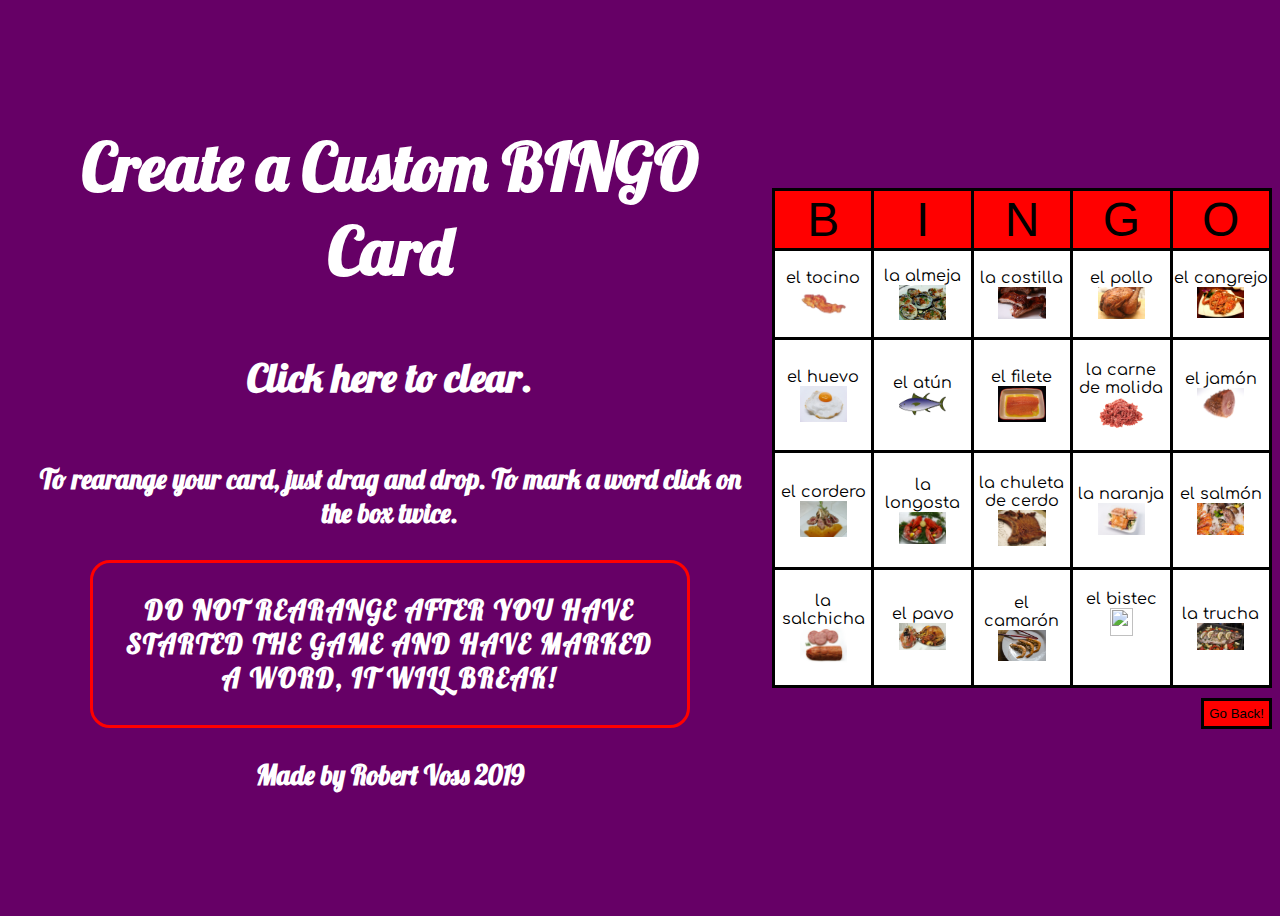
==== Meats.html @ c434f72e "Added Meats and fixed vegetables" ====
<html>
<html lang="en">
<head>
    <link href="https://fonts.googleapis.com/css?family=Comfortaa|Lobster" rel="stylesheet">
<meta charset="utf-8" />

<title>Bingo</title>

<link rel="stylesheet" type="text/css" href="bingocss.css" />

</head>

<body>
        <div id="header">
                <h1>Create a Custom BINGO Card</h1>
                <h6 class="clear" onclick="location = location">Click here to clear.</h6>
                <div class="footer">
                        <p>To rearange your card, just drag and drop.  To mark a word click on the box twice.</p>
                        <p class="warning">DO NOT REARANGE AFTER YOU HAVE STARTED THE GAME AND HAVE MARKED A WORD, IT WILL BREAK!</p>
                        <p>Made by Robert Voss 2019</p>
                    </div>
                
              </div>
              <div id="content">
                  <table id="bingotable">
                      <thead>
                      <tr class="bingo">
                          <th class="orange">B</th>
                          <th class="orange">I</th>
                          <th class="orange">N</th>
                          <th class="orange">G</th>
                          <th class="orange">O</th>
                      </tr>
                    </thead>
                      <tbody id="words">
                      <tr>
                          <td onclick="if (this.bgColor=='#f2f2f2'){this.bgColor='#0080ff'} else {this.bgColor='#f2f2f2'}" class="words" draggable="true" >el tocino <img src="Bacon.jpg" width="50%"></td>
                          <td onclick="if (this.bgColor=='#f2f2f2'){this.bgColor='#0080ff'} else {this.bgColor='#f2f2f2'}" class="words" draggable="true" >la almeja  <img src="Clam.jpg" width="50%"></td>
                          <td onclick="if (this.bgColor=='#f2f2f2'){this.bgColor='#0080ff'} else {this.bgColor='#f2f2f2'}" class="words" draggable="true" >la costilla  <img src="Ribs.jpg" width="50%"></td>
                          <td onclick="if (this.bgColor=='#f2f2f2'){this.bgColor='#0080ff'} else {this.bgColor='#f2f2f2'}" class="words" draggable="true" >el pollo <img src="Chicken.jpg" width="50%"></td>
                          <td onclick="if (this.bgColor=='#f2f2f2'){this.bgColor='#0080ff'} else {this.bgColor='#f2f2f2'}" class="words" draggable="true" >el cangrejo <img src="Crab.jpg" width="50%"></td>
                      </tr>
                      <tr>
                          <td onclick="if (this.bgColor=='#f2f2f2'){this.bgColor='#0080ff'} else {this.bgColor='#f2f2f2'}" class="words" draggable="true" >el huevo <img src="Eggs.jpg" width="50%"></td>
                          <td onclick="if (this.bgColor=='#f2f2f2'){this.bgColor='#0080ff'} else {this.bgColor='#f2f2f2'}" class="words" draggable="true" >el atún <img src="Tuna.png" width="50%"></td>
                          <td onclick="if (this.bgColor=='#f2f2f2'){this.bgColor='#0080ff'} else {this.bgColor='#f2f2f2'}" class="words" draggable="true" >el filete <img src="Filete.jpg" width="50%"></td>
                          <td onclick="if (this.bgColor=='#f2f2f2'){this.bgColor='#0080ff'} else {this.bgColor='#f2f2f2'}" class="words" draggable="true" >la carne de molida <img src="GroundBeef.jpg" width="50%"></td>
                          <td onclick="if (this.bgColor=='#f2f2f2'){this.bgColor='#0080ff'} else {this.bgColor='#f2f2f2'}" class="words" draggable="true" >el jamón <img src="Ham.jpg" width="50%"></td>
                      </tr>
                      <tr>
                          <td onclick="if (this.bgColor=='#f2f2f2'){this.bgColor='#0080ff'} else {this.bgColor='#f2f2f2'}" class="words" draggable="true" >el cordero <img src="Lamb.jpg" width="50%"></td>
                          <td onclick="if (this.bgColor=='#f2f2f2'){this.bgColor='#0080ff'} else {this.bgColor='#f2f2f2'}" class="words" draggable="true" >la longosta <img src="Lobster.jpg" width="50%"></td>
                          <td onclick="if (this.bgColor=='#f2f2f2'){this.bgColor='#0080ff'} else {this.bgColor='#f2f2f2'}" class="words" draggable="true" >la chuleta de cerdo <img src="PorkChop.jpg" width="50%"></td>
                          <td onclick="if (this.bgColor=='#f2f2f2'){this.bgColor='#0080ff'} else {this.bgColor='#f2f2f2'}" class="words" draggable="true" >la naranja <img src="Salmon.jpg" width="50%"></td>
                          <td onclick="if (this.bgColor=='#f2f2f2'){this.bgColor='#0080ff'} else {this.bgColor='#f2f2f2'}" class="words" draggable="true"  ">el salmón <img src="Seafood.jpg" width="50%"></td>
                      </tr>
                      <tr>
                          <td onclick="if (this.bgColor=='#f2f2f2'){this.bgColor='#0080ff'} else {this.bgColor='#f2f2f2'}" class="words" draggable="true" >la salchicha <img src="Sausage.jpg" width="50%"></td>
                          <td onclick="if (this.bgColor=='#f2f2f2'){this.bgColor='#0080ff'} else {this.bgColor='#f2f2f2'}" class="words" draggable="true" >el pavo <img src="Turkey.jpg" width="50%"></td>
                          <td onclick="if (this.bgColor=='#f2f2f2'){this.bgColor='#0080ff'} else {this.bgColor='#f2f2f2'}" class="words" draggable="true" >el camarón <img src="Shrimp.jpg" width="50%"></td>
                          <td onclick="if (this.bgColor=='#f2f2f2'){this.bgColor='#0080ff'} else {this.bgColor='#f2f2f2'}" class="words" draggable="true" >el bistec <img src="Steak.jpg" width="50%"></td>
                          <td onclick="if (this.bgColor=='#f2f2f2'){this.bgColor='#0080ff'} else {this.bgColor='#f2f2f2'}" class="words" draggable="true" >la trucha <img src="Trout.jpg" width="50%"></td>
                      </tr>
                    </tbody>
                  </table>
                   <div class="button"><button class="reset" value="Go Back!" onClick="window.location='index.html';">Go Back!</button></div>

        <script type="text/javascript" src="bingojs.js"></script>
</body>

</html>
---- bingocss.css ----
[draggable="true"] {
  -moz-user-select: none;
  -khtml-user-select: none;
  -webkit-user-select: none;
  user-select: none;
  /* Required to make elements draggable in old WebKit */
  -khtml-user-drag: element;
  -webkit-user-drag: element;
  cursor: move;
}

.words.over {
  border: 2px dashed #000000;
}

.words.moving {
  opacity: '.4';
}

.warning {
  letter-spacing: 2;
  border: 3px solid red;
  border-radius: 20px;
  width: 70%;
}

.clear {
  width: 50%;
}

.clear:hover {
  border: 1px solid rgba(4, 178, 236, 0.747);
  border-radius: 20px;
  cursor: pointer;
}

body {
  background: #660066;
  display: flex;
  height: 100vh;
  align-content: center;
  justify-content: center;
  align-items: center;
}
.sourceCodebody {
       background: #660066;
  align-content: center;
  align-items: center;
     height: 150vh;

}

.sourceCodeh1 {
      
  
  font-family: 'Lobster', cursive; font-size: 50pt;
  font-weight: 600;
  margin: 0 auto;
  text-align: center;
  color: white;
     background: #737373;
     float: top;
     width: 20%;
     
     

}

.sourceCodep {
     background: #bfbfbf;
     width: 60%;
     font-size: .7em;
}

h1 {
  
  font-family: 'Lobster', cursive; font-size: 50pt;
  font-weight: 600;
  margin: 0 auto;
  text-align: center;
  padding: 30px;
  color: white;
}

h6 {
    font-family: 'Lobster', cursive; font-size: 30pt;
    font-weight: 600;
    margin: 0 auto;
    text-align: center;
    padding: 30px;
    color: white;
}

.footer {
    float: center;
    font-family: 'Comfortaa', cursive;
}

p {
  font-family: 'Lobster', cursive; font-size: 20pt;
  font-weight: 600;
  margin: 0 auto;
  text-align: center;
  padding: 30px;
  color: white;
}

p a {
  text-decoration: none;
  color: #f1c40f;
}

#bingotable {
  margin: 0 auto;
  text-align: center;
  width: 500px;
  height: 500px;
  border-collapse: collapse;
  background: white;
}

th {
    font-family: 'Lobster', cursive;
    margin: 0 auto;
    text-align: center;
    text-emphasis: float;
    border: 3px solid black;
    width: 20%;
}

td {
  float: up;
  font-family: 'Comfortaa', cursive;
  margin: 0 auto;
  text-align: center;
  text-emphasis: float;
  border: 3px solid black;
  width: 20%;
}

.orange {
  background: red;
  font: 3em sans-serif;
}

.reset {
  float: right;
  padding: 5px;
  background: red;
  border: solid black;
}

.reset:hover {
  cursor: pointer;
  outline: .5px solid rgba(4, 178, 236, 0.747);
}

.button {
     padding-top: 10px;
}
td {
  background: light gray;
}
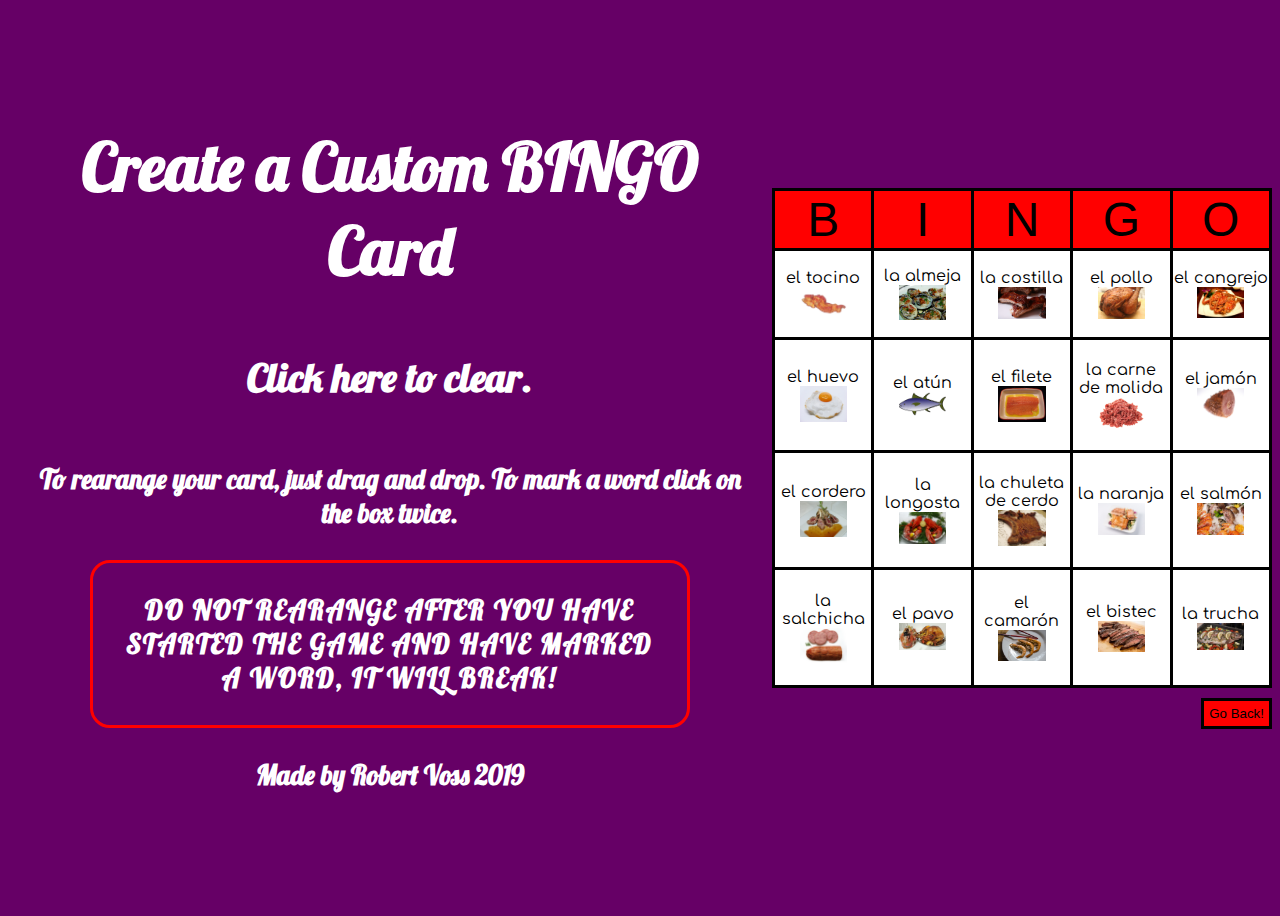
==== commit 255ee5f8: "Added meats picture and removed a misplaced quotation mark" ====
--- a/Meats.html
+++ b/Meats.html
@@ -52,7 +52,7 @@
                           <td onclick="if (this.bgColor=='#f2f2f2'){this.bgColor='#0080ff'} else {this.bgColor='#f2f2f2'}" class="words" draggable="true" >la longosta <img src="Lobster.jpg" width="50%"></td>
                           <td onclick="if (this.bgColor=='#f2f2f2'){this.bgColor='#0080ff'} else {this.bgColor='#f2f2f2'}" class="words" draggable="true" >la chuleta de cerdo <img src="PorkChop.jpg" width="50%"></td>
                           <td onclick="if (this.bgColor=='#f2f2f2'){this.bgColor='#0080ff'} else {this.bgColor='#f2f2f2'}" class="words" draggable="true" >la naranja <img src="Salmon.jpg" width="50%"></td>
-                          <td onclick="if (this.bgColor=='#f2f2f2'){this.bgColor='#0080ff'} else {this.bgColor='#f2f2f2'}" class="words" draggable="true"  ">el salmón <img src="Seafood.jpg" width="50%"></td>
+                          <td onclick="if (this.bgColor=='#f2f2f2'){this.bgColor='#0080ff'} else {this.bgColor='#f2f2f2'}" class="words" draggable="true" >el salmón <img src="Seafood.jpg" width="50%"></td>
                       </tr>
                       <tr>
                           <td onclick="if (this.bgColor=='#f2f2f2'){this.bgColor='#0080ff'} else {this.bgColor='#f2f2f2'}" class="words" draggable="true" >la salchicha <img src="Sausage.jpg" width="50%"></td>
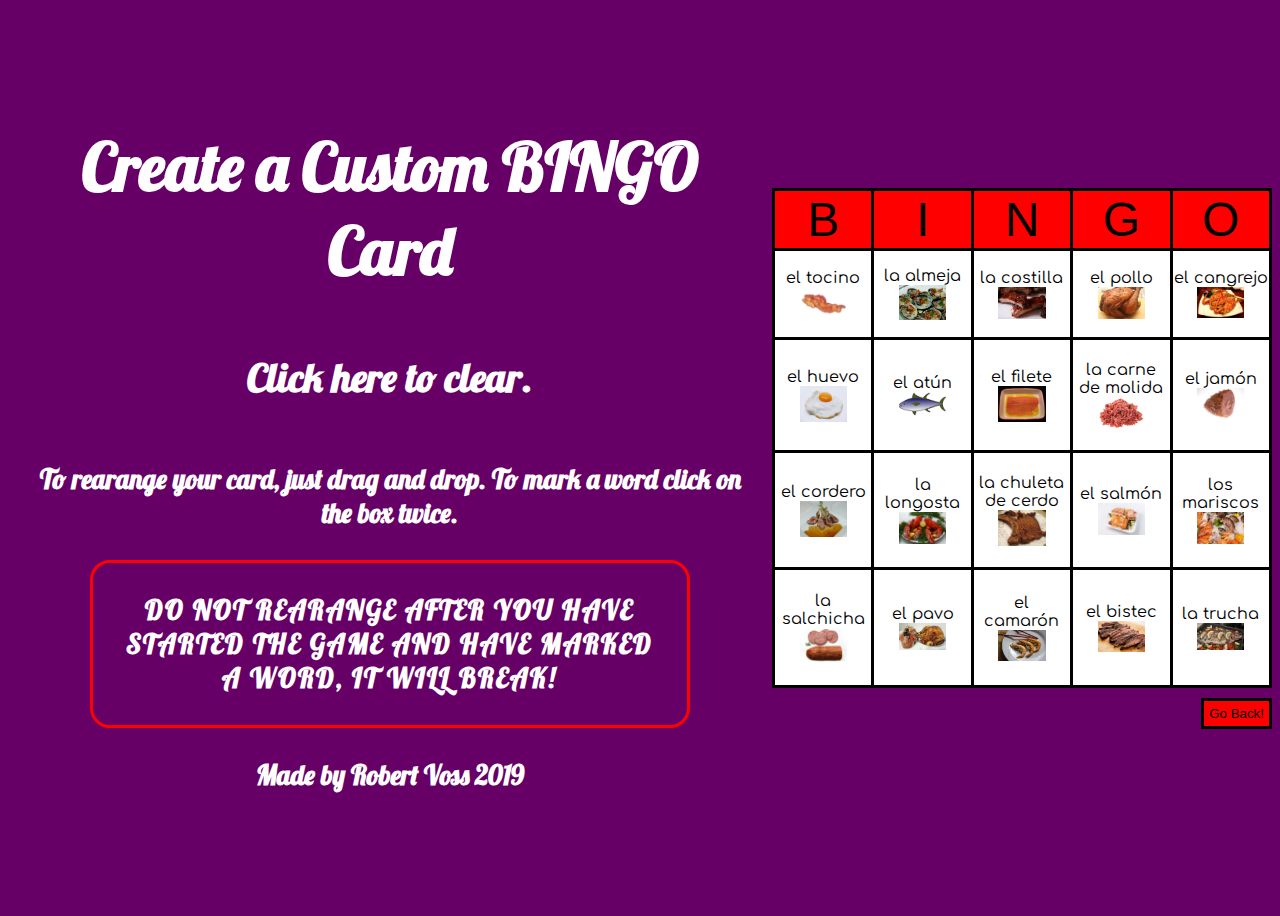
==== commit 2f9a47db: "Fixed meats error (la naranja)" ====
--- a/Meats.html
+++ b/Meats.html
@@ -51,8 +51,8 @@
                           <td onclick="if (this.bgColor=='#f2f2f2'){this.bgColor='#0080ff'} else {this.bgColor='#f2f2f2'}" class="words" draggable="true" >el cordero <img src="Lamb.jpg" width="50%"></td>
                           <td onclick="if (this.bgColor=='#f2f2f2'){this.bgColor='#0080ff'} else {this.bgColor='#f2f2f2'}" class="words" draggable="true" >la longosta <img src="Lobster.jpg" width="50%"></td>
                           <td onclick="if (this.bgColor=='#f2f2f2'){this.bgColor='#0080ff'} else {this.bgColor='#f2f2f2'}" class="words" draggable="true" >la chuleta de cerdo <img src="PorkChop.jpg" width="50%"></td>
-                          <td onclick="if (this.bgColor=='#f2f2f2'){this.bgColor='#0080ff'} else {this.bgColor='#f2f2f2'}" class="words" draggable="true" >la naranja <img src="Salmon.jpg" width="50%"></td>
-                          <td onclick="if (this.bgColor=='#f2f2f2'){this.bgColor='#0080ff'} else {this.bgColor='#f2f2f2'}" class="words" draggable="true" >el salmón <img src="Seafood.jpg" width="50%"></td>
+                          <td onclick="if (this.bgColor=='#f2f2f2'){this.bgColor='#0080ff'} else {this.bgColor='#f2f2f2'}" class="words" draggable="true" >el salmón <img src="Salmon.jpg" width="50%"></td>
+                          <td onclick="if (this.bgColor=='#f2f2f2'){this.bgColor='#0080ff'} else {this.bgColor='#f2f2f2'}" class="words" draggable="true" >los mariscos <img src="Seafood.jpg" width="50%"></td>
                       </tr>
                       <tr>
                           <td onclick="if (this.bgColor=='#f2f2f2'){this.bgColor='#0080ff'} else {this.bgColor='#f2f2f2'}" class="words" draggable="true" >la salchicha <img src="Sausage.jpg" width="50%"></td>
--- a/bingocss.css
+++ b/bingocss.css
@@ -32,6 +32,7 @@
   border: 1px solid rgba(4, 178, 236, 0.747);
   border-radius: 20px;
   cursor: pointer;
+  transition: .2s;
 }
 
 body {
@@ -153,6 +154,7 @@
 .reset:hover {
   cursor: pointer;
   outline: .5px solid rgba(4, 178, 236, 0.747);
+  transition: .2s;
 }
 
 .button {
